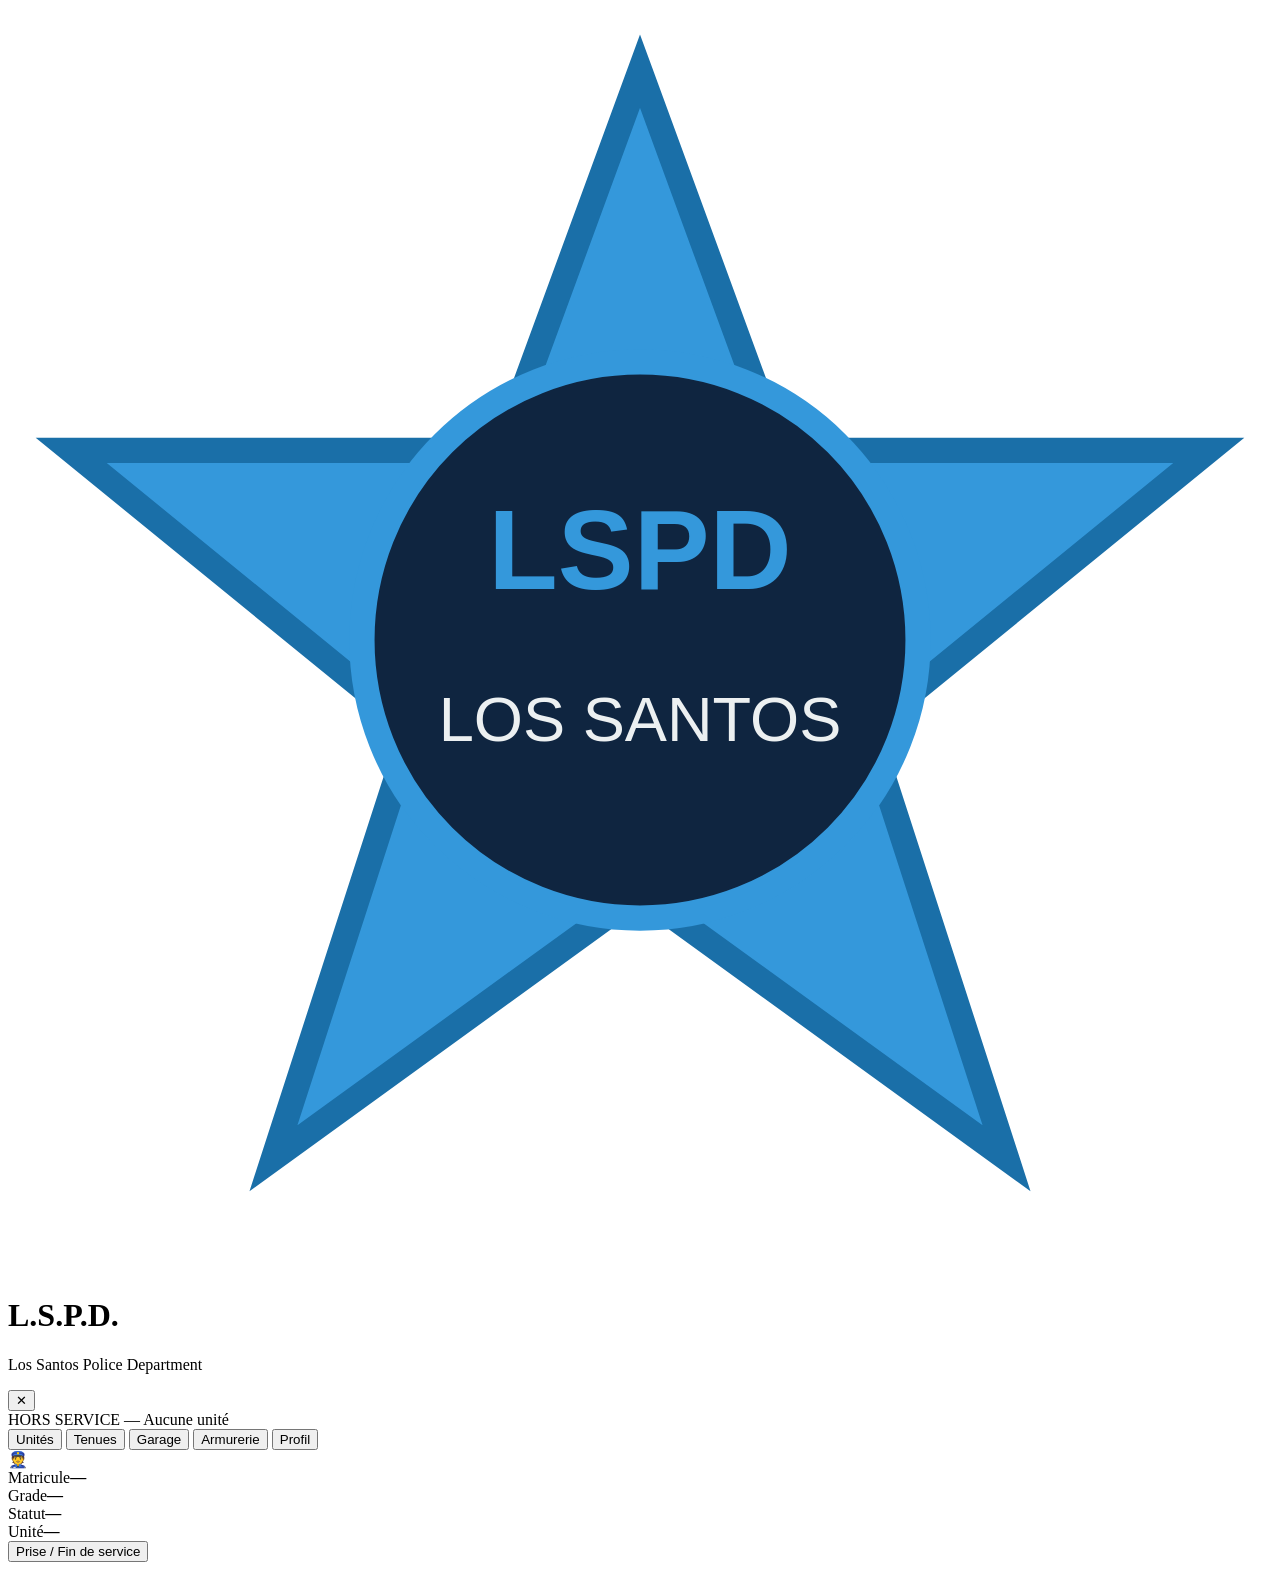
==== fivem-lspd/html/index.html @ 15889661 "feat: script LSPD — client scripts, NUI html/css/js, badge SVG" ====
<!DOCTYPE html>
<html lang="fr">
<head>
    <meta charset="UTF-8">
    <meta name="viewport" content="width=device-width, initial-scale=1.0">
    <title>LSPD Menu</title>
    <link rel="stylesheet" href="css/style.css">
</head>
<body>
    <div id="lspd-overlay" class="hidden">
        <div id="lspd-panel">
            <div id="panel-header">
                <div class="header-badge"><img src="img/badge.svg" alt="LSPD" id="badge-icon"></div>
                <div class="header-info">
                    <h1>L.S.P.D.</h1>
                    <p id="header-subtitle">Los Santos Police Department</p>
                </div>
                <button id="close-btn" title="Fermer">&#x2715;</button>
            </div>
            <div id="status-bar">
                <span id="status-badge" class="badge badge-offline">HORS SERVICE</span>
                <span id="grade-label">—</span>
                <span id="unit-label">Aucune unité</span>
            </div>
            <nav id="tab-nav">
                <button class="tab-btn active" data-tab="units">Unités</button>
                <button class="tab-btn" data-tab="outfits">Tenues</button>
                <button class="tab-btn" data-tab="vehicles">Garage</button>
                <button class="tab-btn" data-tab="armory">Armurerie</button>
                <button class="tab-btn" data-tab="info">Profil</button>
            </nav>
            <div id="tab-content">
                <div class="tab-pane active" id="tab-units"><div class="grid-cards" id="units-grid"></div></div>
                <div class="tab-pane" id="tab-outfits"><div class="grid-cards" id="outfits-grid"></div></div>
                <div class="tab-pane" id="tab-vehicles"><div id="vehicle-categories"></div></div>
                <div class="tab-pane" id="tab-armory"><div class="list-items" id="armory-list"></div></div>
                <div class="tab-pane" id="tab-info">
                    <div class="profile-card">
                        <div class="profile-avatar">👮</div>
                        <div class="profile-details">
                            <div class="detail-row"><span>Matricule</span><strong id="info-matricule">—</strong></div>
                            <div class="detail-row"><span>Grade</span><strong id="info-grade">—</strong></div>
                            <div class="detail-row"><span>Statut</span><strong id="info-status">—</strong></div>
                            <div class="detail-row"><span>Unité</span><strong id="info-unit">—</strong></div>
                        </div>
                    </div>
                    <button class="btn btn-danger mt-2" id="duty-toggle-btn">Prise / Fin de service</button>
                </div>
            </div>
        </div>
    </div>
    <script src="js/app.js"></script>
</body>
</html>
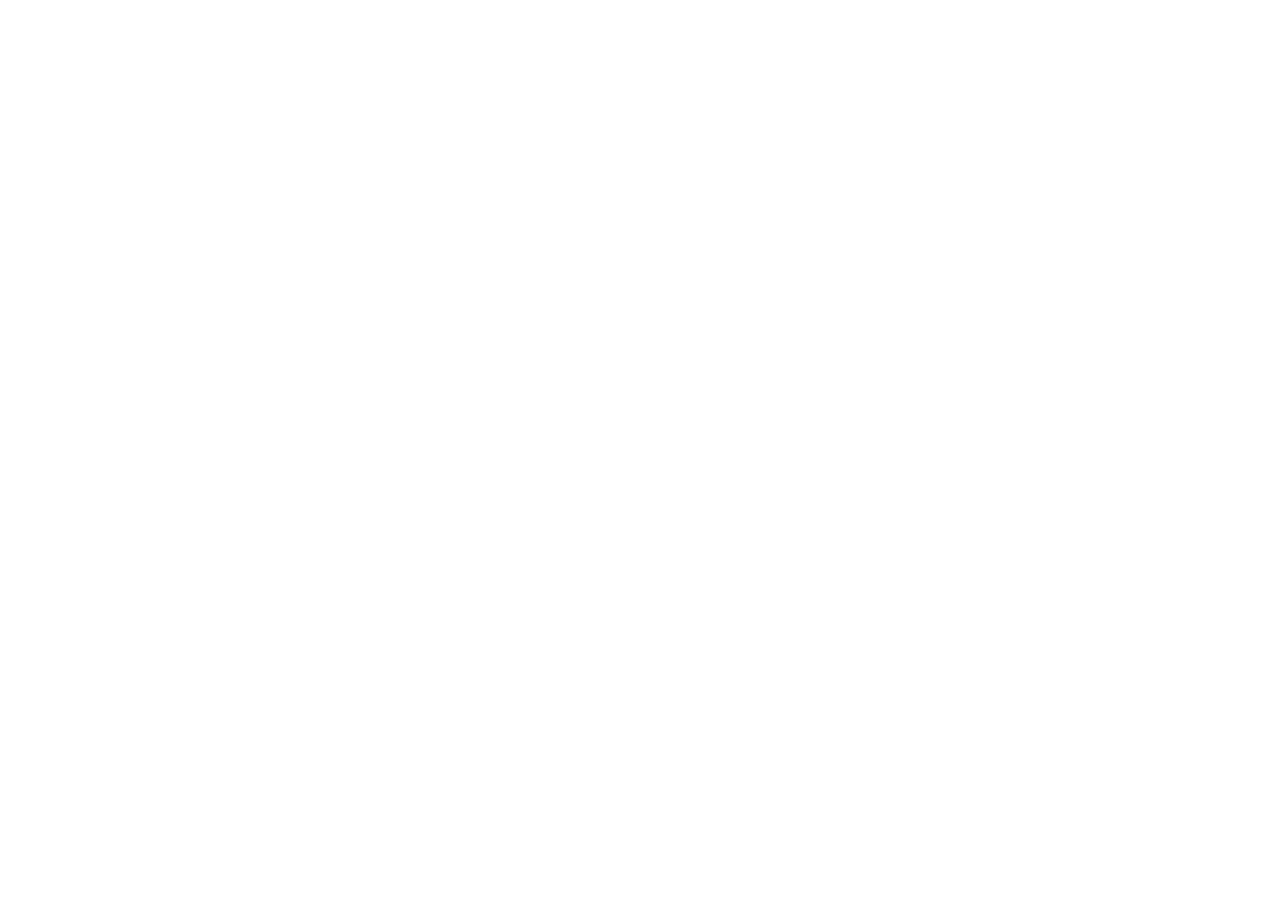
==== commit 08d81d53: "feat: redesign NUI interface, remove vehicles from F6, duty only at vestiaire, add Vespucci station" ====
--- a/fivem-lspd/html/index.html
+++ b/fivem-lspd/html/index.html
@@ -2,53 +2,73 @@
 <html lang="fr">
 <head>
     <meta charset="UTF-8">
-    <meta name="viewport" content="width=device-width, initial-scale=1.0">
-    <title>LSPD Menu</title>
+    <title>LSPD</title>
     <link rel="stylesheet" href="css/style.css">
 </head>
 <body>
-    <div id="lspd-overlay" class="hidden">
-        <div id="lspd-panel">
-            <div id="panel-header">
-                <div class="header-badge"><img src="img/badge.svg" alt="LSPD" id="badge-icon"></div>
-                <div class="header-info">
-                    <h1>L.S.P.D.</h1>
-                    <p id="header-subtitle">Los Santos Police Department</p>
-                </div>
-                <button id="close-btn" title="Fermer">&#x2715;</button>
-            </div>
-            <div id="status-bar">
-                <span id="status-badge" class="badge badge-offline">HORS SERVICE</span>
-                <span id="grade-label">—</span>
-                <span id="unit-label">Aucune unité</span>
-            </div>
-            <nav id="tab-nav">
-                <button class="tab-btn active" data-tab="units">Unités</button>
-                <button class="tab-btn" data-tab="outfits">Tenues</button>
-                <button class="tab-btn" data-tab="vehicles">Garage</button>
-                <button class="tab-btn" data-tab="armory">Armurerie</button>
-                <button class="tab-btn" data-tab="info">Profil</button>
-            </nav>
-            <div id="tab-content">
-                <div class="tab-pane active" id="tab-units"><div class="grid-cards" id="units-grid"></div></div>
-                <div class="tab-pane" id="tab-outfits"><div class="grid-cards" id="outfits-grid"></div></div>
-                <div class="tab-pane" id="tab-vehicles"><div id="vehicle-categories"></div></div>
-                <div class="tab-pane" id="tab-armory"><div class="list-items" id="armory-list"></div></div>
-                <div class="tab-pane" id="tab-info">
-                    <div class="profile-card">
-                        <div class="profile-avatar">👮</div>
-                        <div class="profile-details">
-                            <div class="detail-row"><span>Matricule</span><strong id="info-matricule">—</strong></div>
-                            <div class="detail-row"><span>Grade</span><strong id="info-grade">—</strong></div>
-                            <div class="detail-row"><span>Statut</span><strong id="info-status">—</strong></div>
-                            <div class="detail-row"><span>Unité</span><strong id="info-unit">—</strong></div>
-                        </div>
-                    </div>
-                    <button class="btn btn-danger mt-2" id="duty-toggle-btn">Prise / Fin de service</button>
+<div id="overlay" class="hidden">
+    <div id="panel">
+
+        <!-- Header -->
+        <div id="header">
+            <div id="header-left">
+                <div id="shield">⚖</div>
+                <div id="header-text">
+                    <div id="dept-name">LOS SANTOS POLICE DEPT.</div>
+                    <div id="dept-sub">SYSTÈME DE GESTION OPÉRATIONNELLE</div>
                 </div>
             </div>
+            <div id="header-right">
+                <div id="duty-pill" class="pill-off">● HORS SERVICE</div>
+                <button id="close-btn">✕</button>
+            </div>
         </div>
+
+        <!-- Agent bar -->
+        <div id="agent-bar">
+            <div class="agent-cell">
+                <div class="agent-label">MATRICULE</div>
+                <div class="agent-value" id="ab-matricule">—</div>
+            </div>
+            <div class="agent-sep"></div>
+            <div class="agent-cell">
+                <div class="agent-label">GRADE</div>
+                <div class="agent-value accent" id="ab-grade">—</div>
+            </div>
+            <div class="agent-sep"></div>
+            <div class="agent-cell">
+                <div class="agent-label">UNITÉ</div>
+                <div class="agent-value" id="ab-unit">Aucune</div>
+            </div>
+        </div>
+
+        <!-- Tabs -->
+        <div id="tabs">
+            <button class="tab active" data-tab="units">🛡 Unités</button>
+            <button class="tab" data-tab="outfits">👔 Tenues</button>
+            <button class="tab" data-tab="armory">🔫 Armurerie</button>
+        </div>
+
+        <!-- Content -->
+        <div id="content">
+            <div class="pane active" id="pane-units">
+                <div class="grid" id="units-grid"></div>
+            </div>
+            <div class="pane" id="pane-outfits">
+                <div class="grid" id="outfits-grid"></div>
+            </div>
+            <div class="pane" id="pane-armory">
+                <div id="armory-list"></div>
+            </div>
+        </div>
+
+        <!-- Footer -->
+        <div id="footer">
+            <button id="duty-btn" class="duty-btn-off">⏻ &nbsp;Prise / Fin de service</button>
+        </div>
+
     </div>
-    <script src="js/app.js"></script>
+</div>
+<script src="js/app.js"></script>
 </body>
 </html>
--- a/fivem-lspd/html/css/style.css
+++ b/fivem-lspd/html/css/style.css
@@ -0,0 +1,260 @@
+*, *::before, *::after { margin: 0; padding: 0; box-sizing: border-box; }
+
+:root {
+    --bg0:     #08111c;
+    --bg1:     #0d1b2a;
+    --bg2:     #122236;
+    --bg3:     #1a2f45;
+    --accent:  #2a9fd6;
+    --accent2: #1a7aaa;
+    --green:   #27ae60;
+    --red:     #c0392b;
+    --warn:    #e67e22;
+    --text:    #dce9f5;
+    --muted:   #6b8caa;
+    --border:  #1f3347;
+    --sep:     #1a2f45;
+}
+
+body {
+    font-family: 'Segoe UI', 'Arial', sans-serif;
+    background: transparent;
+    color: var(--text);
+    width: 100vw; height: 100vh;
+    overflow: hidden;
+}
+
+/* ── Overlay ── */
+#overlay {
+    display: flex;
+    align-items: center;
+    justify-content: center;
+    width: 100%; height: 100%;
+    background: rgba(0,0,0,0.65);
+    backdrop-filter: blur(3px);
+}
+#overlay.hidden { display: none !important; }
+
+/* ── Panel ── */
+#panel {
+    width: 720px;
+    max-height: 88vh;
+    background: var(--bg1);
+    border: 1px solid var(--border);
+    border-radius: 10px;
+    display: flex;
+    flex-direction: column;
+    overflow: hidden;
+    box-shadow: 0 24px 60px rgba(0,0,0,0.7), 0 0 0 1px rgba(42,159,214,0.08);
+}
+
+/* ── Header ── */
+#header {
+    display: flex;
+    align-items: center;
+    justify-content: space-between;
+    padding: 14px 20px;
+    background: linear-gradient(135deg, var(--bg0) 0%, var(--bg2) 100%);
+    border-bottom: 2px solid var(--accent2);
+    flex-shrink: 0;
+}
+
+#header-left { display: flex; align-items: center; gap: 14px; }
+
+#shield {
+    width: 42px; height: 42px;
+    background: var(--accent);
+    border-radius: 50%;
+    display: flex; align-items: center; justify-content: center;
+    font-size: 1.3rem;
+    box-shadow: 0 0 14px rgba(42,159,214,0.4);
+}
+
+#dept-name {
+    font-size: 0.95rem;
+    font-weight: 700;
+    letter-spacing: 3px;
+    color: var(--accent);
+}
+#dept-sub {
+    font-size: 0.6rem;
+    letter-spacing: 2px;
+    color: var(--muted);
+    margin-top: 2px;
+    text-transform: uppercase;
+}
+
+#header-right { display: flex; align-items: center; gap: 12px; }
+
+.pill-off, .pill-on {
+    padding: 4px 14px;
+    border-radius: 20px;
+    font-size: 0.68rem;
+    font-weight: 700;
+    letter-spacing: 1px;
+    transition: all 0.3s;
+}
+.pill-off { background: rgba(192,57,43,0.2); color: #e74c3c; border: 1px solid rgba(192,57,43,0.4); }
+.pill-on  { background: rgba(39,174,96,0.2);  color: #2ecc71; border: 1px solid rgba(39,174,96,0.4); }
+
+#close-btn {
+    background: none; border: none;
+    color: var(--muted); font-size: 1rem;
+    cursor: pointer; padding: 5px 8px;
+    border-radius: 5px; transition: all 0.15s;
+}
+#close-btn:hover { background: var(--red); color: #fff; }
+
+/* ── Agent bar ── */
+#agent-bar {
+    display: flex;
+    align-items: stretch;
+    background: var(--bg0);
+    border-bottom: 1px solid var(--sep);
+    flex-shrink: 0;
+}
+
+.agent-cell {
+    flex: 1;
+    padding: 10px 20px;
+    text-align: center;
+}
+.agent-label {
+    font-size: 0.6rem;
+    letter-spacing: 2px;
+    color: var(--muted);
+    text-transform: uppercase;
+    margin-bottom: 3px;
+}
+.agent-value {
+    font-size: 0.85rem;
+    font-weight: 600;
+}
+.agent-value.accent { color: var(--accent); }
+.agent-sep {
+    width: 1px;
+    background: var(--sep);
+    margin: 8px 0;
+}
+
+/* ── Tabs ── */
+#tabs {
+    display: flex;
+    background: var(--bg0);
+    border-bottom: 1px solid var(--sep);
+    flex-shrink: 0;
+}
+
+.tab {
+    flex: 1;
+    padding: 11px 8px;
+    background: none; border: none;
+    color: var(--muted);
+    font-size: 0.78rem;
+    font-weight: 600;
+    cursor: pointer;
+    border-bottom: 2px solid transparent;
+    transition: all 0.2s;
+    letter-spacing: 0.5px;
+}
+.tab:hover { color: var(--text); }
+.tab.active { color: var(--accent); border-bottom-color: var(--accent); }
+
+/* ── Content panes ── */
+#content { flex: 1; overflow-y: auto; padding: 18px; }
+
+#content::-webkit-scrollbar { width: 4px; }
+#content::-webkit-scrollbar-track { background: var(--bg0); }
+#content::-webkit-scrollbar-thumb { background: var(--bg3); border-radius: 2px; }
+
+.pane { display: none; }
+.pane.active { display: block; }
+
+/* ── Cards grid ── */
+.grid {
+    display: grid;
+    grid-template-columns: repeat(auto-fill, minmax(160px, 1fr));
+    gap: 10px;
+}
+
+.card {
+    background: var(--bg2);
+    border: 1px solid var(--border);
+    border-radius: 8px;
+    padding: 16px 12px;
+    cursor: pointer;
+    transition: border-color 0.2s, transform 0.15s, box-shadow 0.2s;
+    text-align: center;
+}
+.card:hover {
+    border-color: var(--accent);
+    transform: translateY(-2px);
+    box-shadow: 0 6px 20px rgba(42,159,214,0.15);
+}
+.card.locked { opacity: 0.35; cursor: not-allowed; }
+.card.locked:hover { transform: none; border-color: var(--border); box-shadow: none; }
+.card.unit-active { border-color: var(--green); background: rgba(39,174,96,0.08); }
+
+.card-icon  { font-size: 2rem; margin-bottom: 8px; }
+.card-title { font-size: 0.8rem; font-weight: 700; letter-spacing: 0.5px; }
+.card-desc  { font-size: 0.68rem; color: var(--muted); margin-top: 5px; line-height: 1.4; }
+.card-lock  { font-size: 0.65rem; color: var(--warn); margin-top: 5px; }
+
+/* ── List items (armory) ── */
+#armory-list { display: flex; flex-direction: column; gap: 8px; }
+
+.list-item {
+    display: flex;
+    align-items: center;
+    gap: 14px;
+    background: var(--bg2);
+    border: 1px solid var(--border);
+    border-radius: 8px;
+    padding: 12px 16px;
+    cursor: pointer;
+    transition: border-color 0.2s, box-shadow 0.2s;
+}
+.list-item:hover {
+    border-color: var(--accent);
+    box-shadow: 0 4px 14px rgba(42,159,214,0.12);
+}
+.list-item.locked { opacity: 0.35; cursor: not-allowed; }
+.list-item.locked:hover { border-color: var(--border); box-shadow: none; }
+
+.item-icon  { font-size: 1.4rem; width: 30px; text-align: center; flex-shrink: 0; }
+.item-name  { font-size: 0.82rem; font-weight: 600; }
+.item-sub   { font-size: 0.68rem; color: var(--muted); margin-top: 2px; }
+.item-grade { margin-left: auto; font-size: 0.68rem; color: var(--warn); flex-shrink: 0; }
+
+/* ── Footer ── */
+#footer {
+    padding: 12px 20px;
+    background: var(--bg0);
+    border-top: 1px solid var(--sep);
+    display: flex;
+    justify-content: center;
+    flex-shrink: 0;
+}
+
+.duty-btn-off, .duty-btn-on {
+    padding: 9px 32px;
+    border: none;
+    border-radius: 6px;
+    font-size: 0.8rem;
+    font-weight: 700;
+    letter-spacing: 1px;
+    cursor: pointer;
+    transition: all 0.2s;
+}
+.duty-btn-off {
+    background: linear-gradient(135deg, #1a7a3a, #27ae60);
+    color: #fff;
+    box-shadow: 0 4px 14px rgba(39,174,96,0.3);
+}
+.duty-btn-off:hover { box-shadow: 0 6px 20px rgba(39,174,96,0.5); transform: translateY(-1px); }
+.duty-btn-on {
+    background: linear-gradient(135deg, #922b21, #c0392b);
+    color: #fff;
+    box-shadow: 0 4px 14px rgba(192,57,43,0.3);
+}
+.duty-btn-on:hover { box-shadow: 0 6px 20px rgba(192,57,43,0.5); transform: translateY(-1px); }
